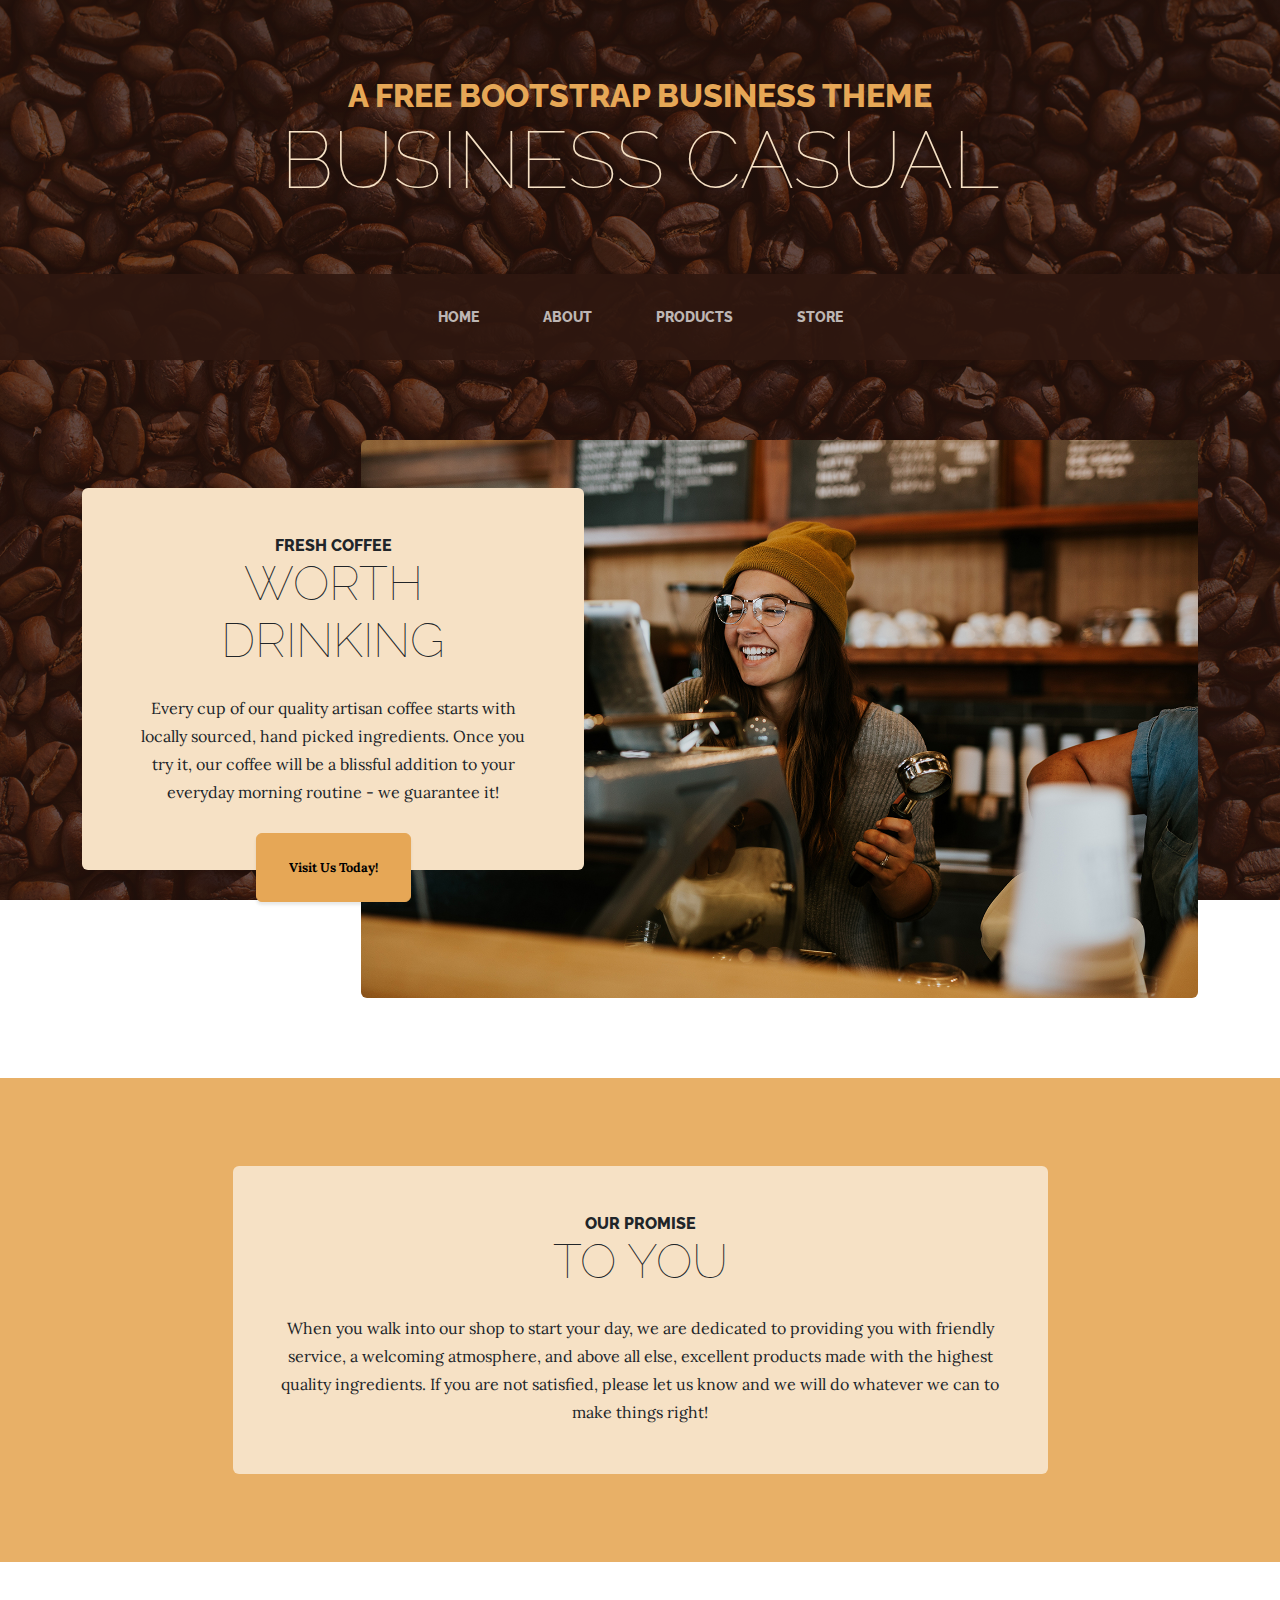
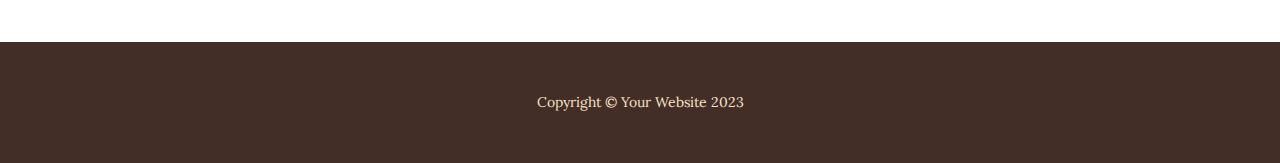
==== index.html @ 5665976f "New Commit" ====
<!DOCTYPE html>
<html lang="en">
    <head>
        <meta charset="utf-8" />
        <meta name="viewport" content="width=device-width, initial-scale=1, shrink-to-fit=no" />
        <meta name="description" content="" />
        <meta name="author" content="" />
        <title>Business Casual - Start Bootstrap Theme</title>
        <link rel="icon" type="image/x-icon" href="assets/favicon.ico" />
        <!-- Google fonts-->
        <link href="https://fonts.googleapis.com/css?family=Raleway:100,100i,200,200i,300,300i,400,400i,500,500i,600,600i,700,700i,800,800i,900,900i" rel="stylesheet" />
        <link href="https://fonts.googleapis.com/css?family=Lora:400,400i,700,700i" rel="stylesheet" />
        <!-- Core theme CSS (includes Bootstrap)-->
        <link href="css/styles.css" rel="stylesheet" />
    </head>
    <body>
        <header>
            <h1 class="site-heading text-center text-faded d-none d-lg-block">
                <span class="site-heading-upper text-primary mb-3">A Free Bootstrap Business Theme</span>
                <span class="site-heading-lower">Business Casual</span>
            </h1>
        </header>
        <!-- Navigation-->
        <nav class="navbar navbar-expand-lg navbar-dark py-lg-4" id="mainNav">
            <div class="container">
                <a class="navbar-brand text-uppercase fw-bold d-lg-none" href="index.html">Start Bootstrap</a>
                <button class="navbar-toggler" type="button" data-bs-toggle="collapse" data-bs-target="#navbarSupportedContent" aria-controls="navbarSupportedContent" aria-expanded="false" aria-label="Toggle navigation"><span class="navbar-toggler-icon"></span></button>
                <div class="collapse navbar-collapse" id="navbarSupportedContent">
                    <ul class="navbar-nav mx-auto">
                        <li class="nav-item px-lg-4"><a class="nav-link text-uppercase" href="index.html">Home</a></li>
                        <li class="nav-item px-lg-4"><a class="nav-link text-uppercase" href="about.html">About</a></li>
                        <li class="nav-item px-lg-4"><a class="nav-link text-uppercase" href="products.html">Products</a></li>
                        <li class="nav-item px-lg-4"><a class="nav-link text-uppercase" href="store.html">Store</a></li>
                    </ul>
                </div>
            </div>
        </nav>
        <section class="page-section clearfix">
            <div class="container">
                <div class="intro">
                    <img class="intro-img img-fluid mb-3 mb-lg-0 rounded" src="assets/img/intro.jpg" alt="..." />
                    <div class="intro-text left-0 text-center bg-faded p-5 rounded">
                        <h2 class="section-heading mb-4">
                            <span class="section-heading-upper">Fresh Coffee</span>
                            <span class="section-heading-lower">Worth Drinking</span>
                        </h2>
                        <p class="mb-3">Every cup of our quality artisan coffee starts with locally sourced, hand picked ingredients. Once you try it, our coffee will be a blissful addition to your everyday morning routine - we guarantee it!</p>
                        <div class="intro-button mx-auto"><a class="btn btn-primary btn-xl" href="#!">Visit Us Today!</a></div>
                    </div>
                </div>
            </div>
        </section>
        <section class="page-section cta">
            <div class="container">
                <div class="row">
                    <div class="col-xl-9 mx-auto">
                        <div class="cta-inner bg-faded text-center rounded">
                            <h2 class="section-heading mb-4">
                                <span class="section-heading-upper">Our Promise</span>
                                <span class="section-heading-lower">To You</span>
                            </h2>
                            <p class="mb-0">When you walk into our shop to start your day, we are dedicated to providing you with friendly service, a welcoming atmosphere, and above all else, excellent products made with the highest quality ingredients. If you are not satisfied, please let us know and we will do whatever we can to make things right!</p>
                        </div>
                    </div>
                </div>
            </div>
        </section>
        <footer class="footer text-faded text-center py-5">
            <div class="container"><p class="m-0 small">Copyright &copy; Your Website 2023</p></div>
        </footer>
        <!-- Bootstrap core JS-->
        <script src="https://cdn.jsdelivr.net/npm/bootstrap@5.2.3/dist/js/bootstrap.bundle.min.js"></script>
        <!-- Core theme JS-->
        <script src="js/scripts.js"></script>
    </body>
</html>
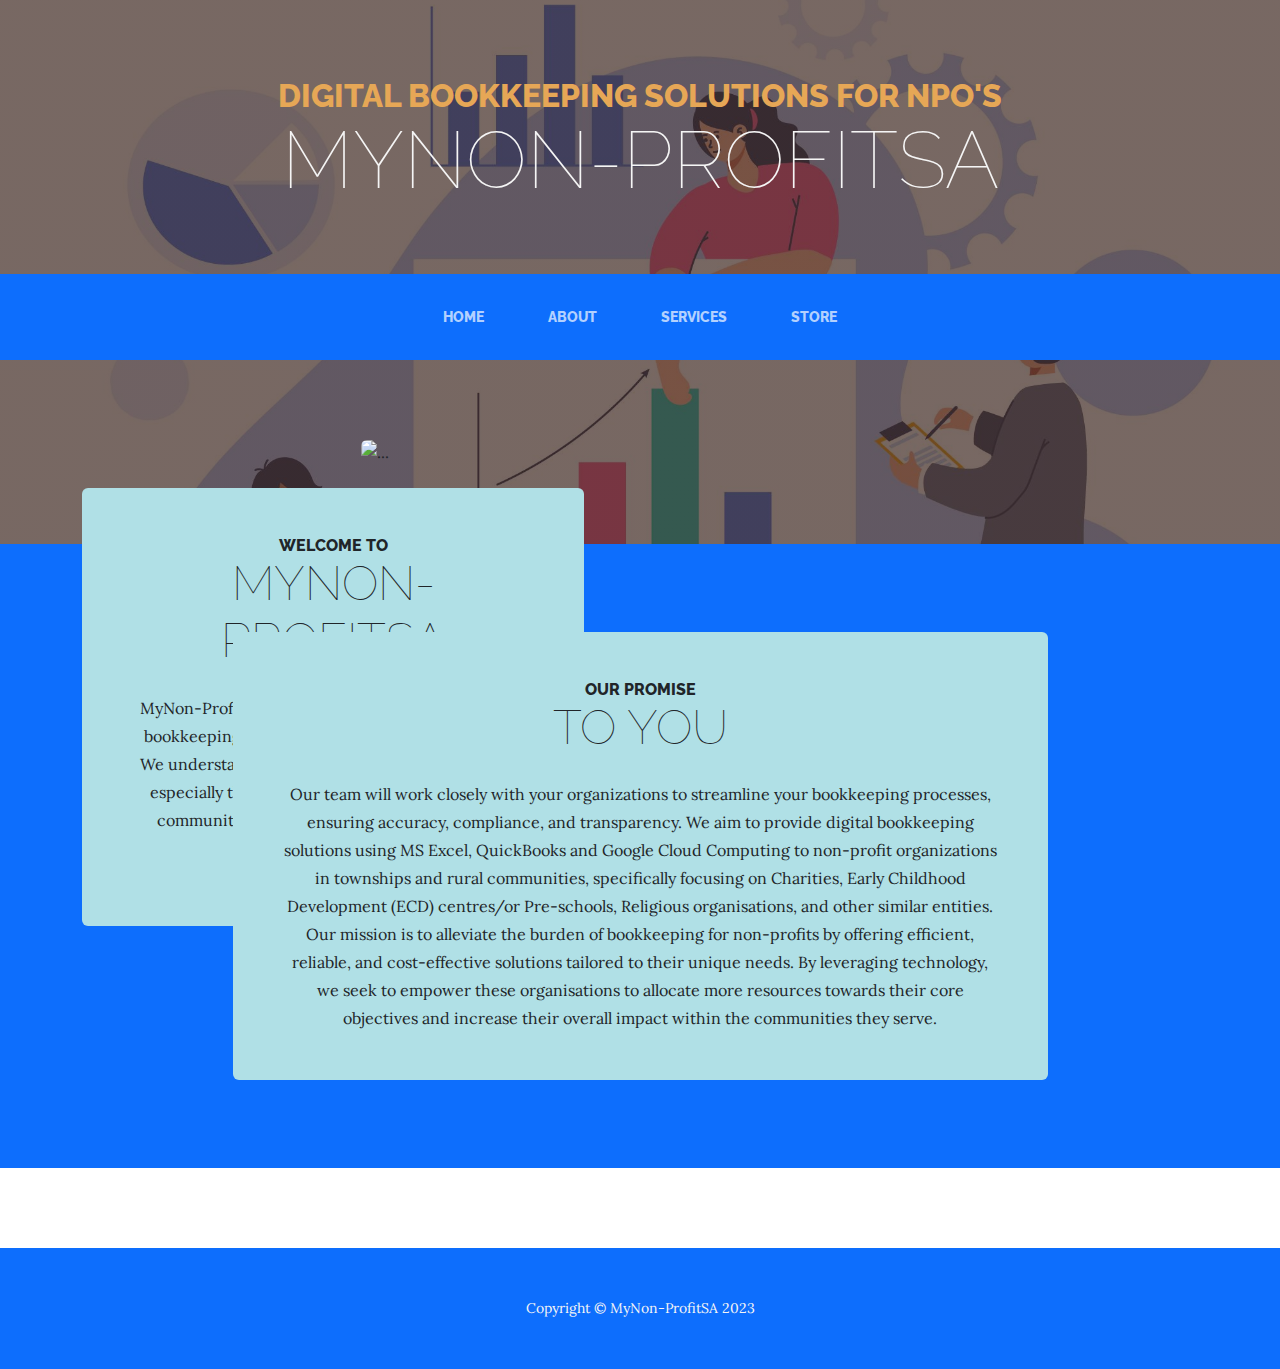
==== commit a2c191f8: "1st Commit" ====
--- a/index.html
+++ b/index.html
@@ -5,8 +5,8 @@
         <meta name="viewport" content="width=device-width, initial-scale=1, shrink-to-fit=no" />
         <meta name="description" content="" />
         <meta name="author" content="" />
-        <title>Business Casual - Start Bootstrap Theme</title>
-        <link rel="icon" type="image/x-icon" href="assets/favicon.ico" />
+        <title>MyNon-ProfitSA</title>
+        <link rel="icon" type="image/x-icon" href="My Non-Profit Logo.png" />
         <!-- Google fonts-->
         <link href="https://fonts.googleapis.com/css?family=Raleway:100,100i,200,200i,300,300i,400,400i,500,500i,600,600i,700,700i,800,800i,900,900i" rel="stylesheet" />
         <link href="https://fonts.googleapis.com/css?family=Lora:400,400i,700,700i" rel="stylesheet" />
@@ -16,20 +16,20 @@
     <body>
         <header>
             <h1 class="site-heading text-center text-faded d-none d-lg-block">
-                <span class="site-heading-upper text-primary mb-3">A Free Bootstrap Business Theme</span>
-                <span class="site-heading-lower">Business Casual</span>
+                <span class="site-heading-upper text-primary mb-3">DIGITAL BOOKKEEPING SOLUTIONS FOR NPO'S</span>
+                <span class="site-heading-lower">MyNon-ProfitSA</span>
             </h1>
         </header>
         <!-- Navigation-->
         <nav class="navbar navbar-expand-lg navbar-dark py-lg-4" id="mainNav">
             <div class="container">
-                <a class="navbar-brand text-uppercase fw-bold d-lg-none" href="index.html">Start Bootstrap</a>
+                <a class="navbar-brand text-uppercase fw-bold d-lg-none" href="My Non-Profit Logo.png">MyNon-Profit</a>
                 <button class="navbar-toggler" type="button" data-bs-toggle="collapse" data-bs-target="#navbarSupportedContent" aria-controls="navbarSupportedContent" aria-expanded="false" aria-label="Toggle navigation"><span class="navbar-toggler-icon"></span></button>
                 <div class="collapse navbar-collapse" id="navbarSupportedContent">
                     <ul class="navbar-nav mx-auto">
                         <li class="nav-item px-lg-4"><a class="nav-link text-uppercase" href="index.html">Home</a></li>
                         <li class="nav-item px-lg-4"><a class="nav-link text-uppercase" href="about.html">About</a></li>
-                        <li class="nav-item px-lg-4"><a class="nav-link text-uppercase" href="products.html">Products</a></li>
+                        <li class="nav-item px-lg-4"><a class="nav-link text-uppercase" href="products.html">Services</a></li>
                         <li class="nav-item px-lg-4"><a class="nav-link text-uppercase" href="store.html">Store</a></li>
                     </ul>
                 </div>
@@ -38,14 +38,14 @@
         <section class="page-section clearfix">
             <div class="container">
                 <div class="intro">
-                    <img class="intro-img img-fluid mb-3 mb-lg-0 rounded" src="assets/img/intro.jpg" alt="..." />
+                    <img class="intro-img img-fluid mb-3 mb-lg-0 rounded" src="@book4.jpg" alt="..." />
                     <div class="intro-text left-0 text-center bg-faded p-5 rounded">
                         <h2 class="section-heading mb-4">
-                            <span class="section-heading-upper">Fresh Coffee</span>
-                            <span class="section-heading-lower">Worth Drinking</span>
+                            <span class="section-heading-upper">Welcome To</span>
+                            <span class="section-heading-lower">MyNon-ProfitSA</span>
                         </h2>
-                        <p class="mb-3">Every cup of our quality artisan coffee starts with locally sourced, hand picked ingredients. Once you try it, our coffee will be a blissful addition to your everyday morning routine - we guarantee it!</p>
-                        <div class="intro-button mx-auto"><a class="btn btn-primary btn-xl" href="#!">Visit Us Today!</a></div>
+                        <p class="mb-3">MyNon-Profit is a start-up that specializes in digital bookkeeping services for non-profit organizations. We understand the challenges faced by non-profits, especially those operating in townships and rural communities, when it comes to managing their finances effectively.</p>
+                        <div class="intro-button mx-auto"><a class="btn btn-primary btn-xl" href="#!">Contact Us Today!</a></div>
                     </div>
                 </div>
             </div>
@@ -59,14 +59,14 @@
                                 <span class="section-heading-upper">Our Promise</span>
                                 <span class="section-heading-lower">To You</span>
                             </h2>
-                            <p class="mb-0">When you walk into our shop to start your day, we are dedicated to providing you with friendly service, a welcoming atmosphere, and above all else, excellent products made with the highest quality ingredients. If you are not satisfied, please let us know and we will do whatever we can to make things right!</p>
+                            <p class="mb-0">Our team will work closely with your organizations to streamline your bookkeeping processes, ensuring accuracy, compliance, and transparency. We aim to provide digital bookkeeping solutions using MS Excel, QuickBooks and Google Cloud Computing to non-profit organizations in townships and rural communities, specifically focusing on Charities, Early Childhood Development (ECD) centres/or Pre-schools, Religious organisations, and other similar entities. Our mission is to alleviate the burden of bookkeeping for non-profits by offering efficient, reliable, and cost-effective solutions tailored to their unique needs. By leveraging technology, we seek to empower these organisations to allocate more resources towards their core objectives and increase their overall impact within the communities they serve.</p>
                         </div>
                     </div>
                 </div>
             </div>
         </section>
         <footer class="footer text-faded text-center py-5">
-            <div class="container"><p class="m-0 small">Copyright &copy; Your Website 2023</p></div>
+            <div class="container"><p class="m-0 small">Copyright &copy; MyNon-ProfitSA 2023</p></div>
         </footer>
         <!-- Bootstrap core JS-->
         <script src="https://cdn.jsdelivr.net/npm/bootstrap@5.2.3/dist/js/bootstrap.bundle.min.js"></script>
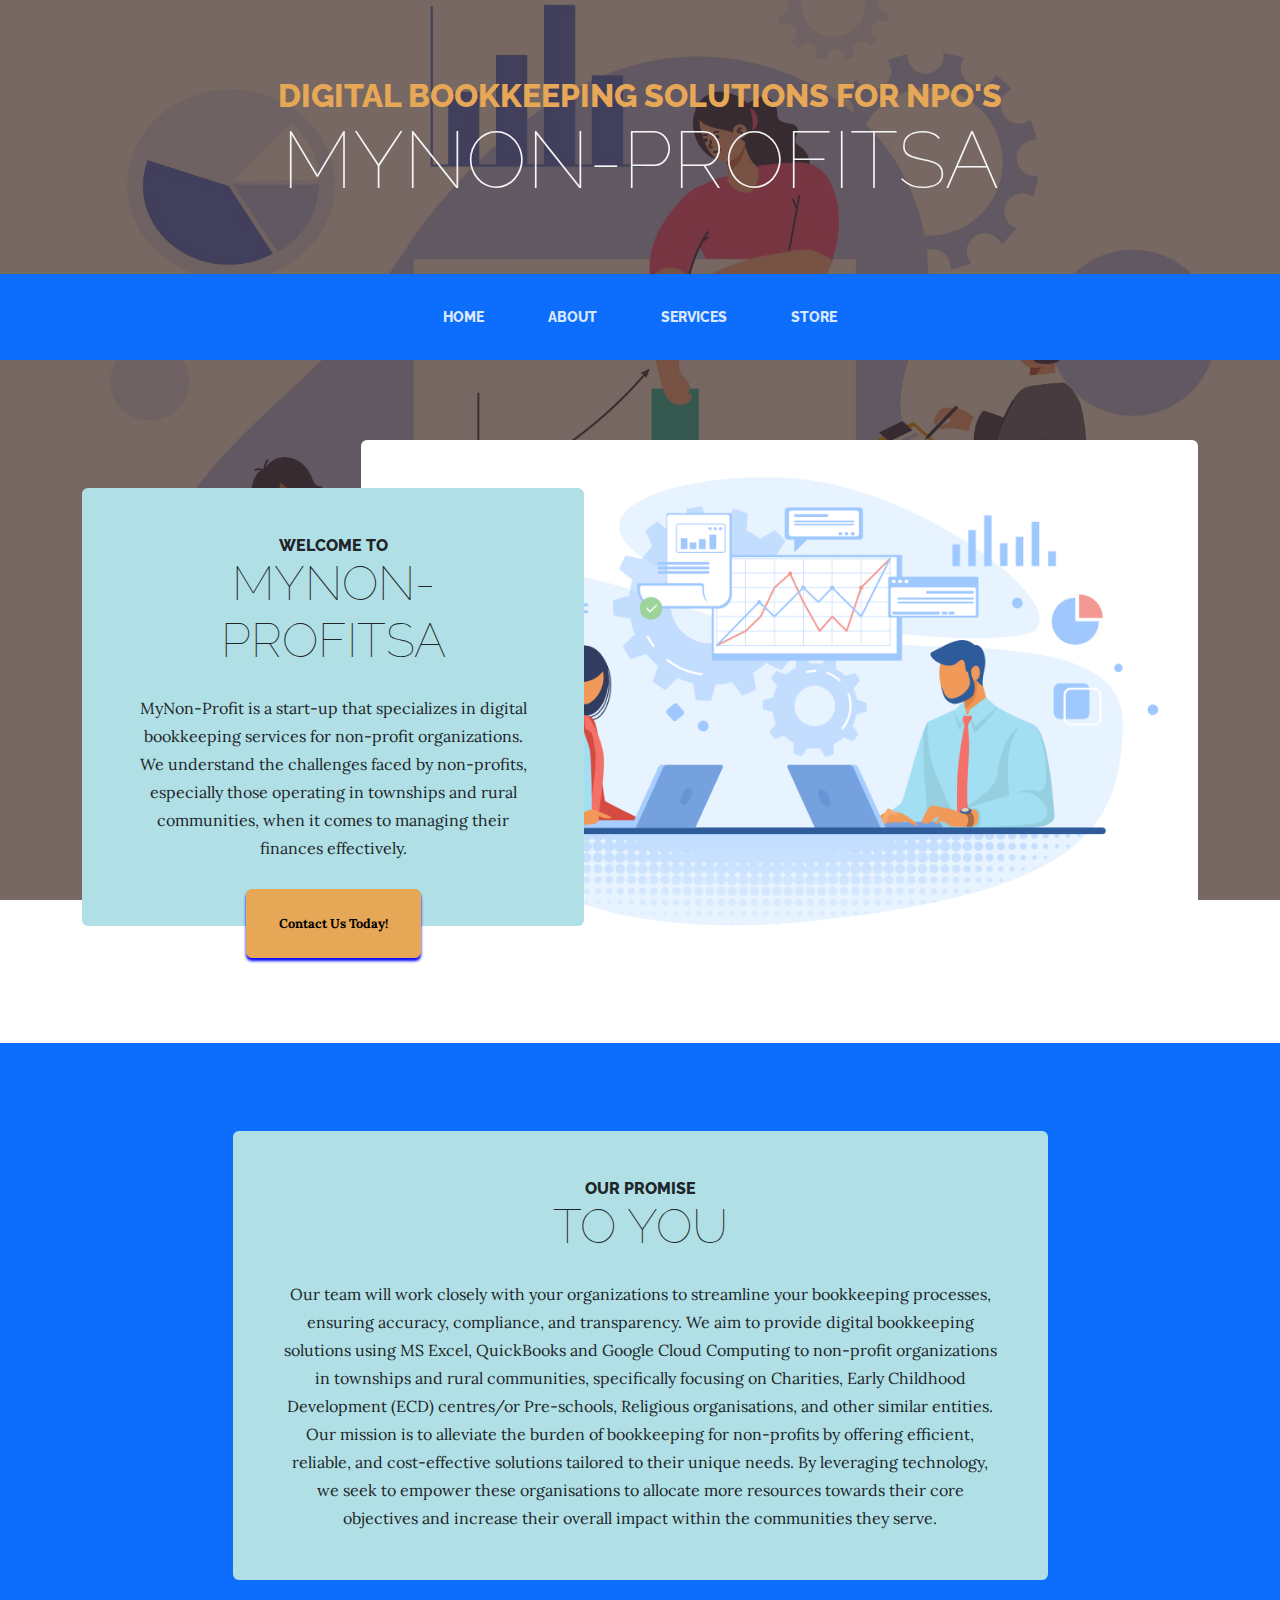
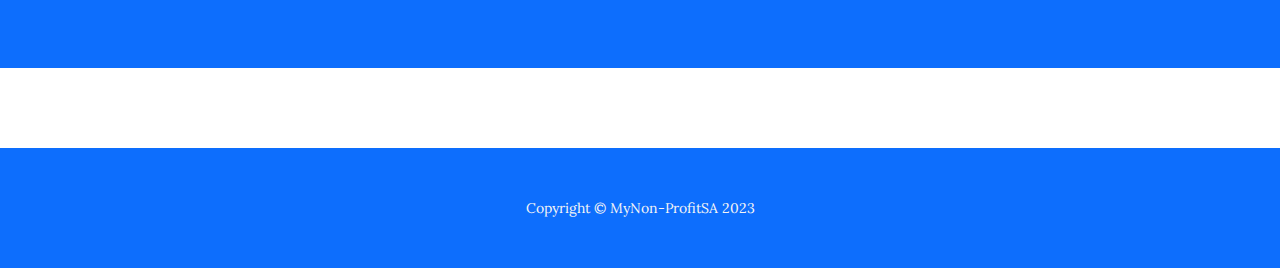
==== commit a6bbe9be: "Fix" ====
--- a/index.html
+++ b/index.html
@@ -38,7 +38,7 @@
         <section class="page-section clearfix">
             <div class="container">
                 <div class="intro">
-                    <img class="intro-img img-fluid mb-3 mb-lg-0 rounded" src="@book4.jpg" alt="..." />
+                    <img class="intro-img img-fluid mb-3 mb-lg-0 rounded" src="book4.jpg" alt="..." />
                     <div class="intro-text left-0 text-center bg-faded p-5 rounded">
                         <h2 class="section-heading mb-4">
                             <span class="section-heading-upper">Welcome To</span>
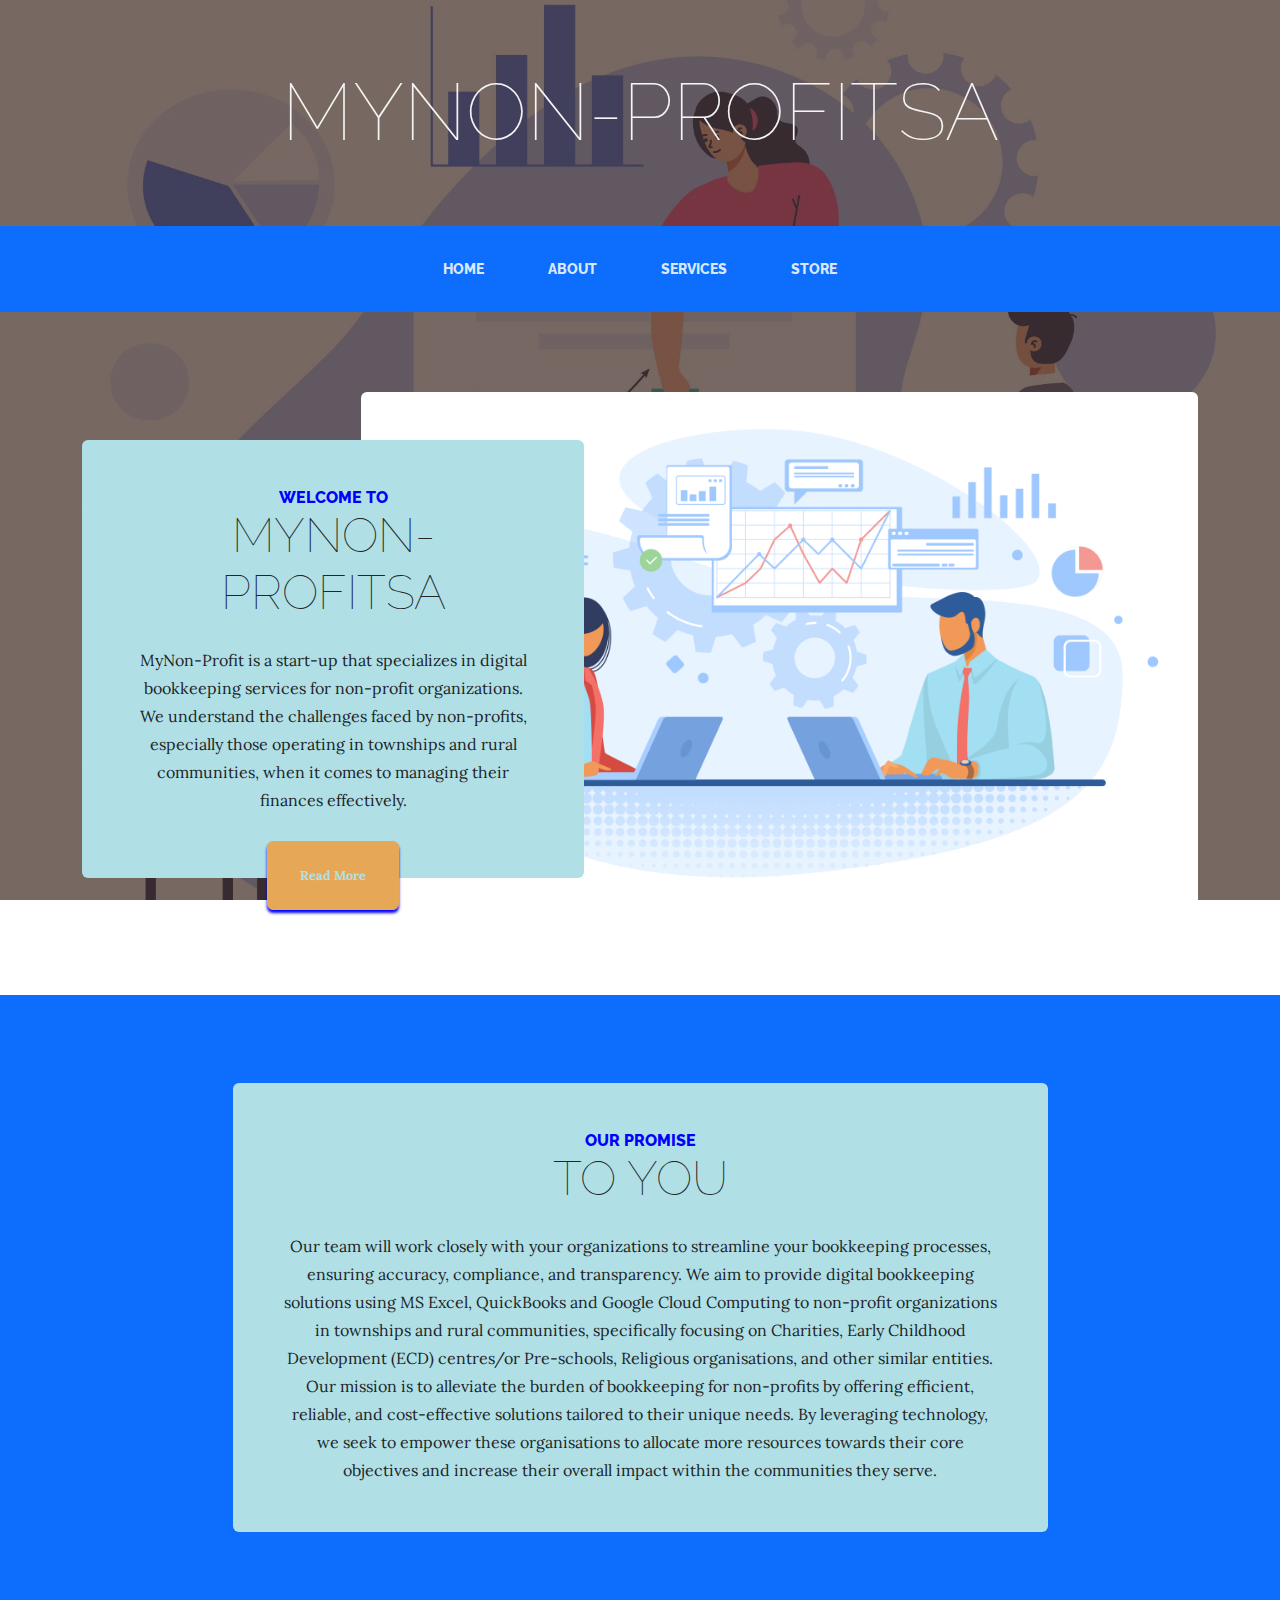
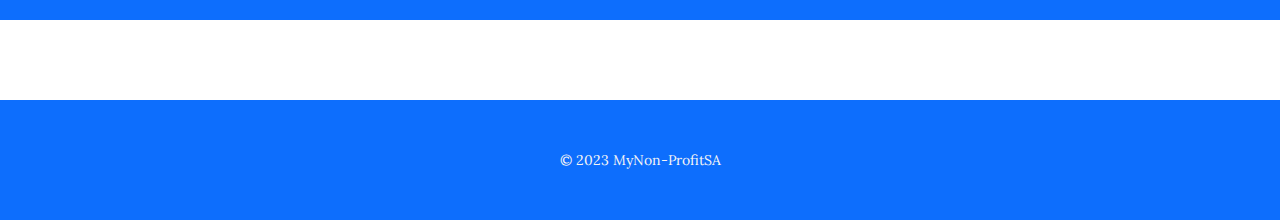
==== commit 6e5461dc: "3rd Commit" ====
--- a/index.html
+++ b/index.html
@@ -16,7 +16,7 @@
     <body>
         <header>
             <h1 class="site-heading text-center text-faded d-none d-lg-block">
-                <span class="site-heading-upper text-primary mb-3">DIGITAL BOOKKEEPING SOLUTIONS FOR NPO'S</span>
+                <!-- <span class="site-heading-upper text-primary mb-3" style="color: whitesmoke;">DIGITAL BOOKKEEPING SOLUTIONS FOR NPO'S</span> -->
                 <span class="site-heading-lower">MyNon-ProfitSA</span>
             </h1>
         </header>
@@ -45,7 +45,7 @@
                             <span class="section-heading-lower">MyNon-ProfitSA</span>
                         </h2>
                         <p class="mb-3">MyNon-Profit is a start-up that specializes in digital bookkeeping services for non-profit organizations. We understand the challenges faced by non-profits, especially those operating in townships and rural communities, when it comes to managing their finances effectively.</p>
-                        <div class="intro-button mx-auto"><a class="btn btn-primary btn-xl" href="#!">Contact Us Today!</a></div>
+                        <div class="intro-button mx-auto"><a class="btn btn-primary btn-xl" href="about.html">Read More</a></div>
                     </div>
                 </div>
             </div>
@@ -66,7 +66,7 @@
             </div>
         </section>
         <footer class="footer text-faded text-center py-5">
-            <div class="container"><p class="m-0 small">Copyright &copy; MyNon-ProfitSA 2023</p></div>
+            <div class="container"><p class="m-0 small">&copy; 2023 MyNon-ProfitSA</p></div>
         </footer>
         <!-- Bootstrap core JS-->
         <script src="https://cdn.jsdelivr.net/npm/bootstrap@5.2.3/dist/js/bootstrap.bundle.min.js"></script>
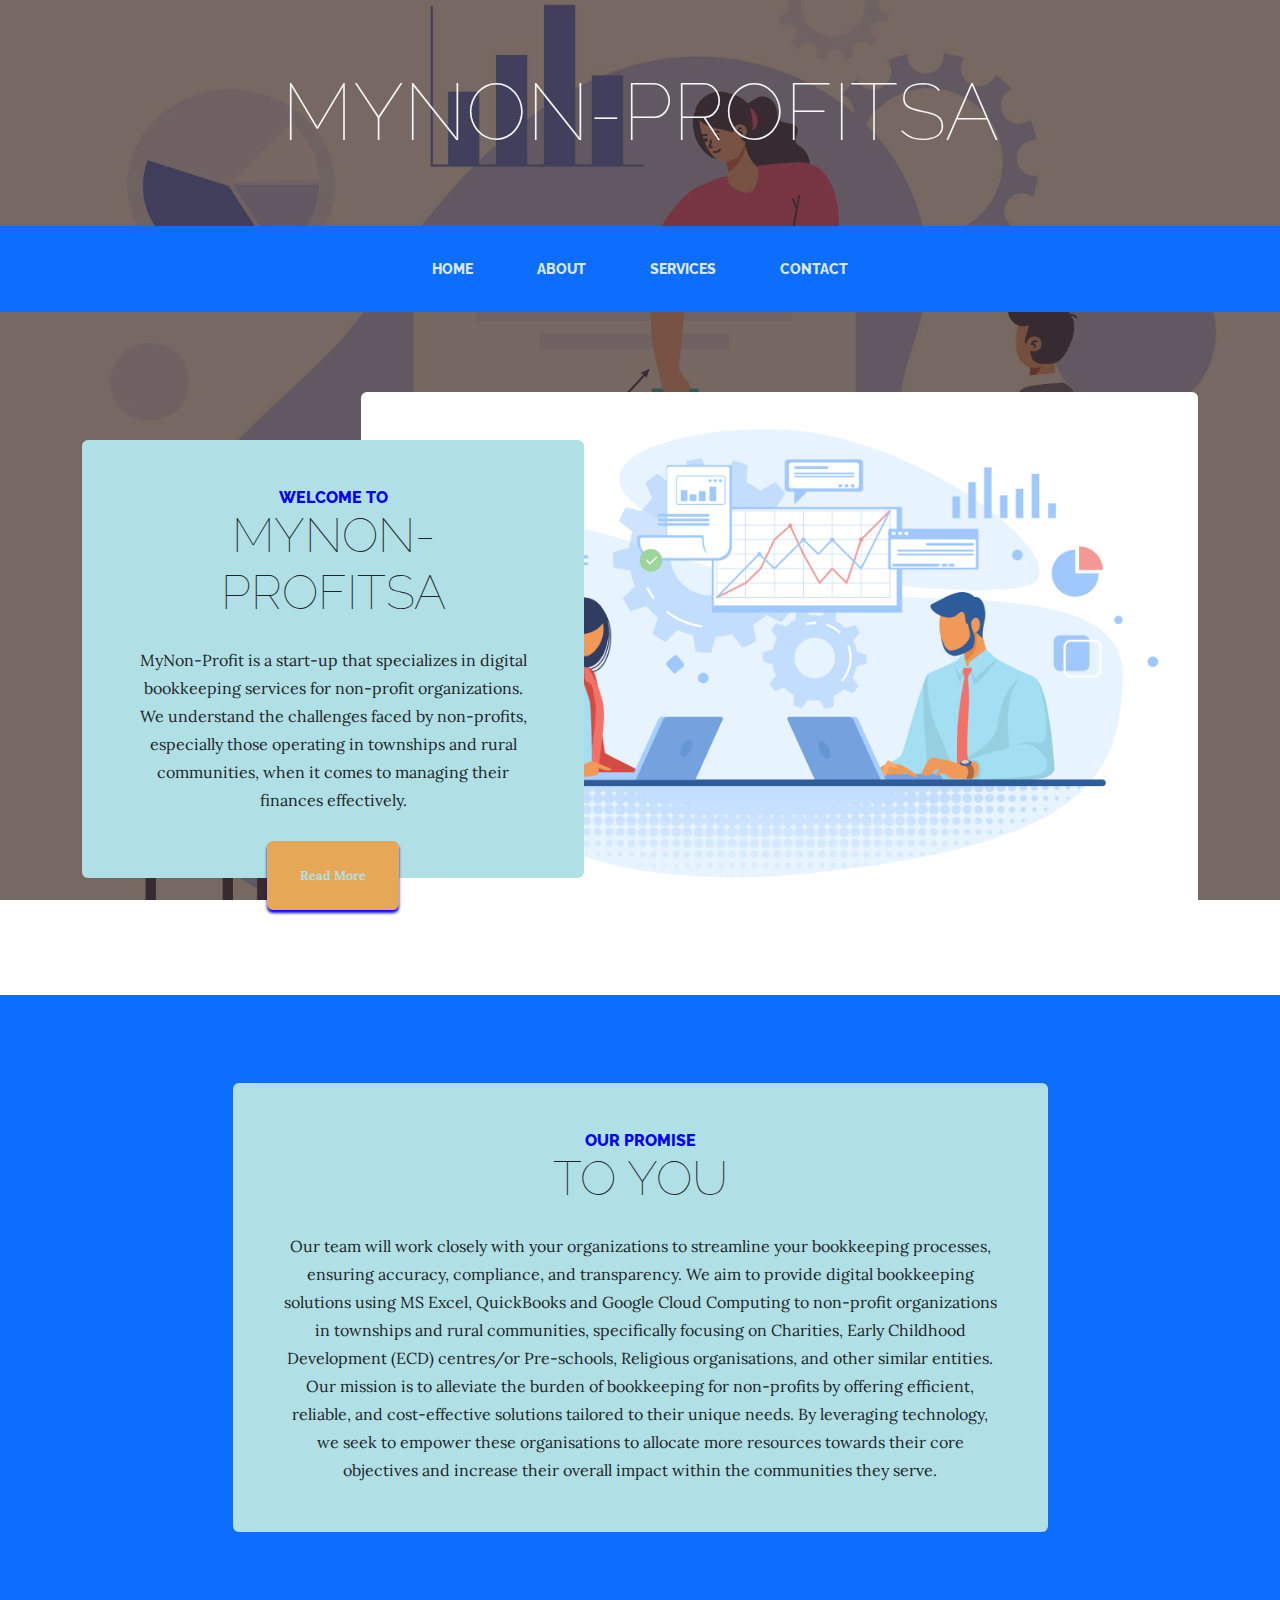
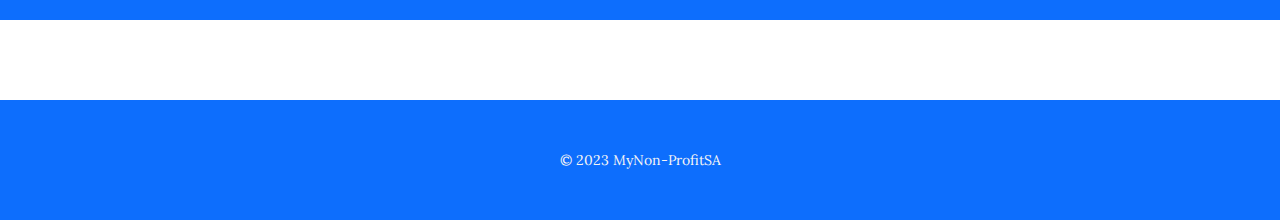
==== commit 1ebc42ad: "Quick update" ====
--- a/index.html
+++ b/index.html
@@ -30,7 +30,7 @@
                         <li class="nav-item px-lg-4"><a class="nav-link text-uppercase" href="index.html">Home</a></li>
                         <li class="nav-item px-lg-4"><a class="nav-link text-uppercase" href="about.html">About</a></li>
                         <li class="nav-item px-lg-4"><a class="nav-link text-uppercase" href="products.html">Services</a></li>
-                        <li class="nav-item px-lg-4"><a class="nav-link text-uppercase" href="store.html">Store</a></li>
+                        <li class="nav-item px-lg-4"><a class="nav-link text-uppercase" href="store.html">Contact</a></li>
                     </ul>
                 </div>
             </div>
